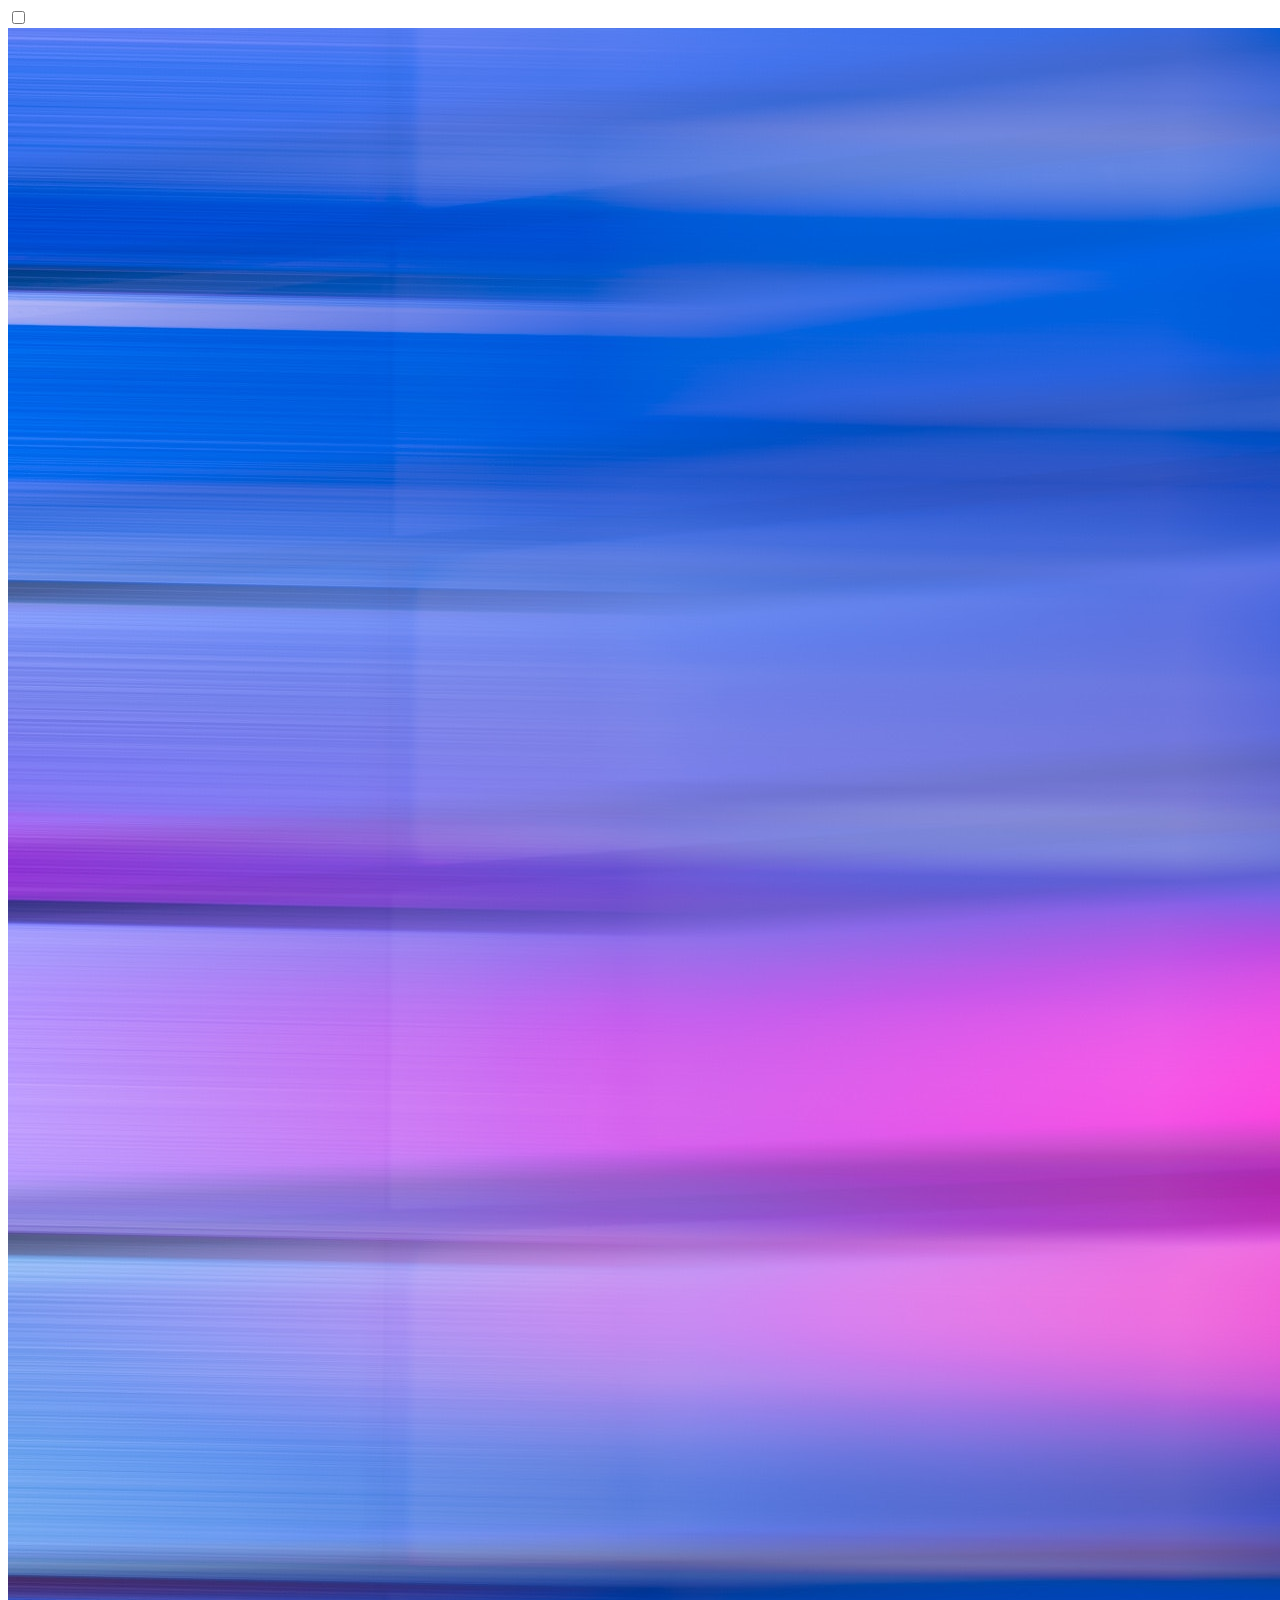
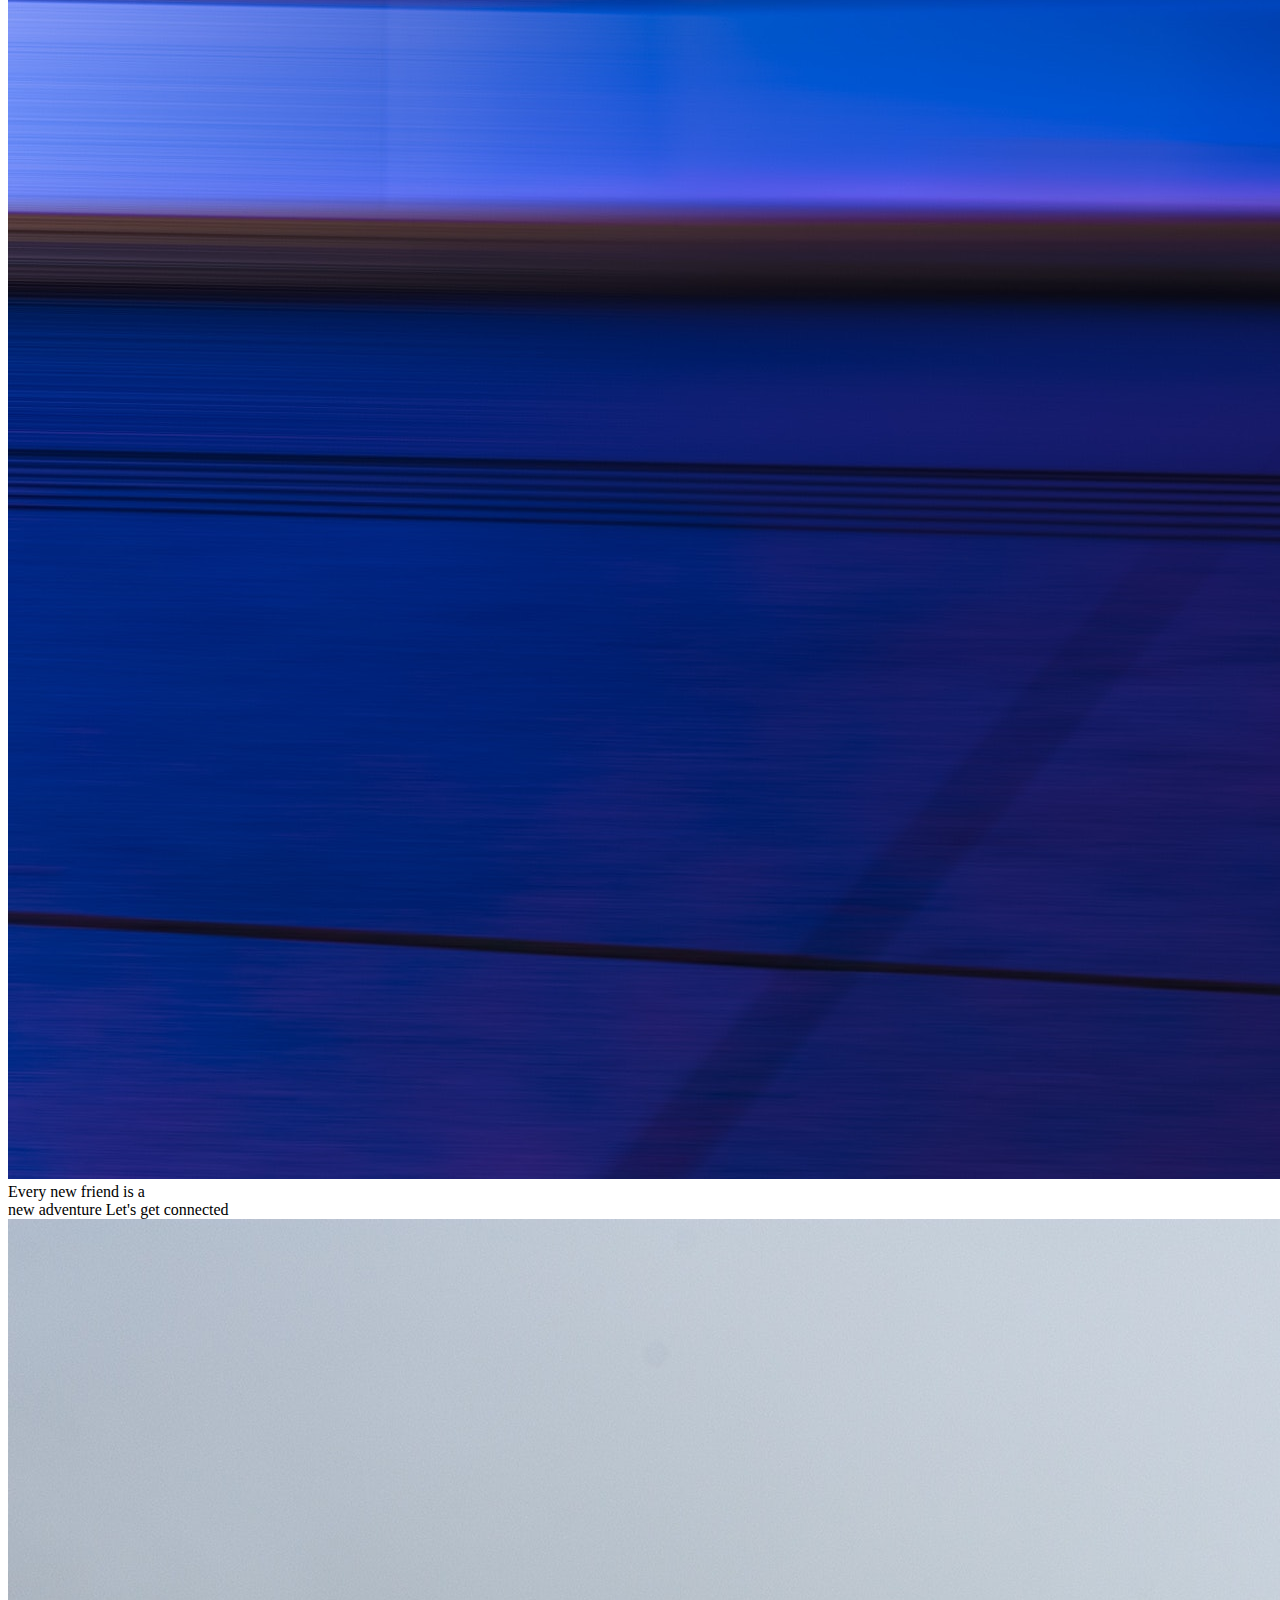
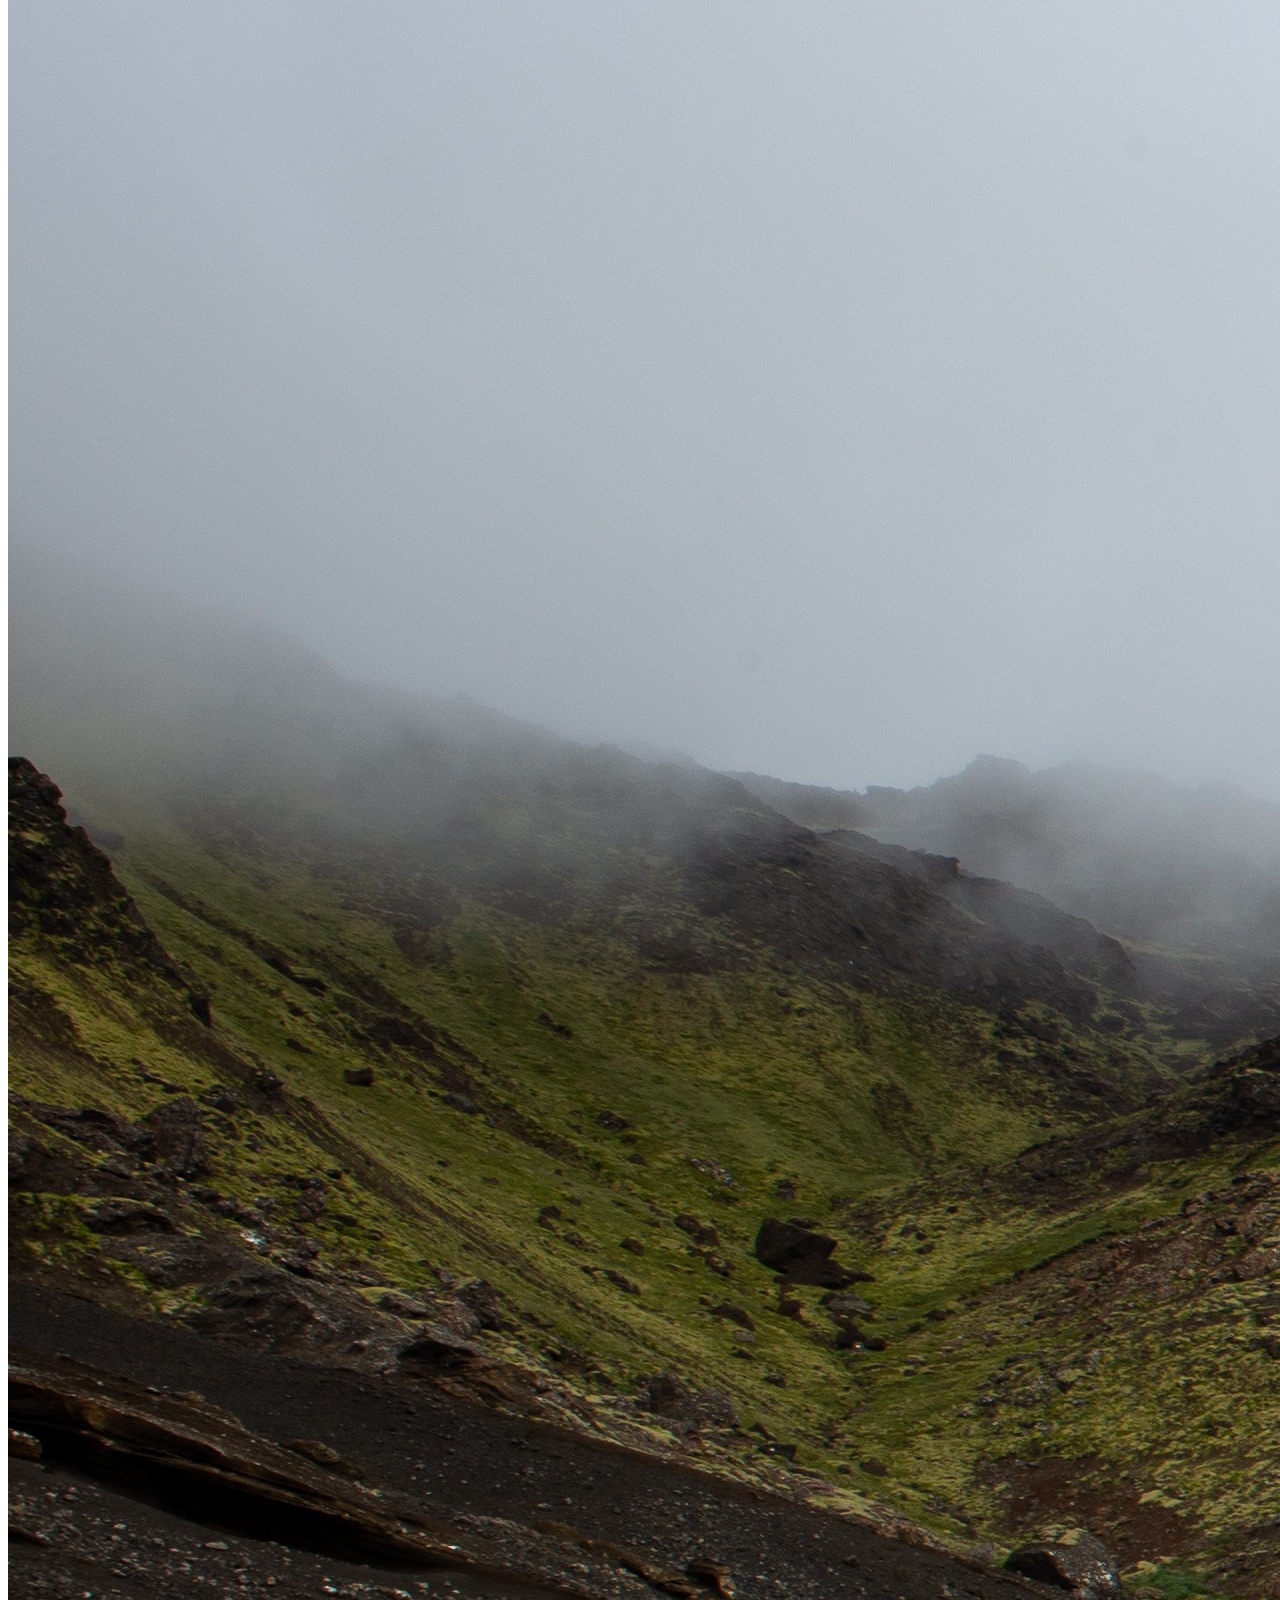
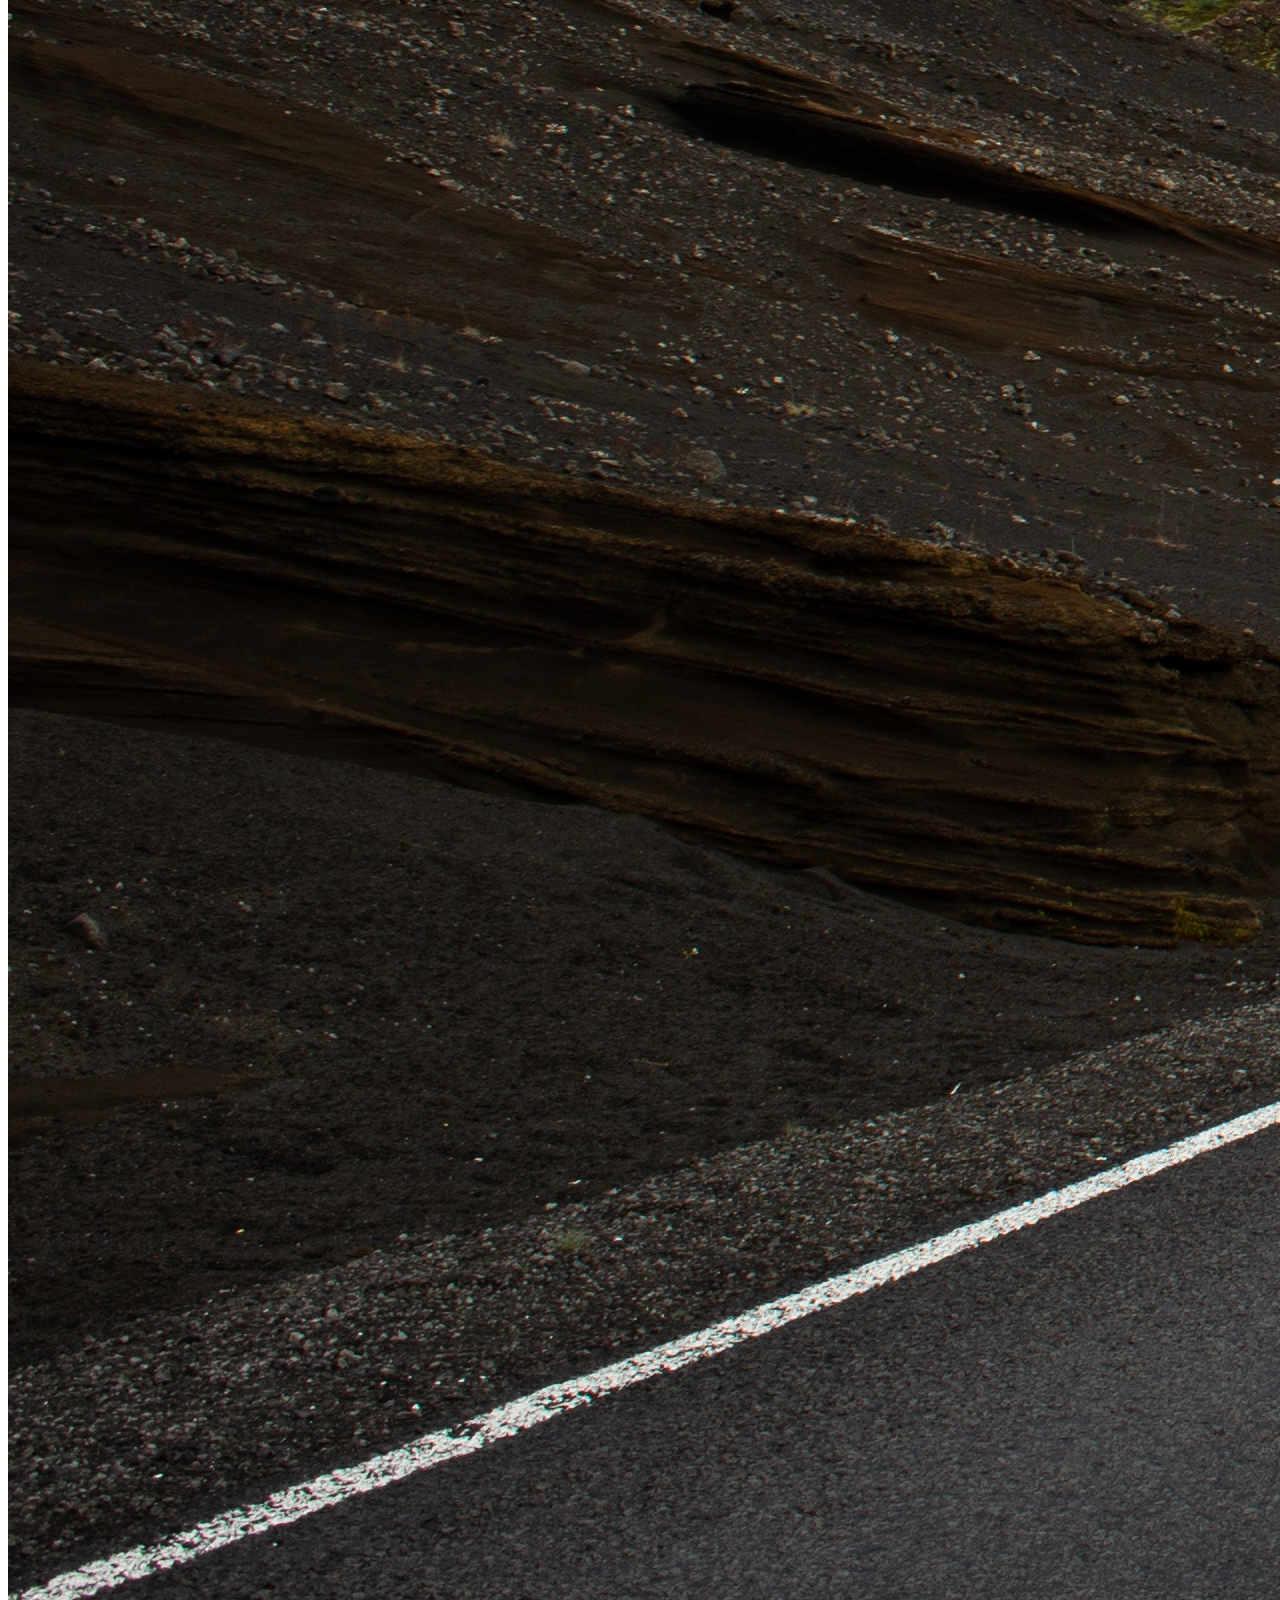
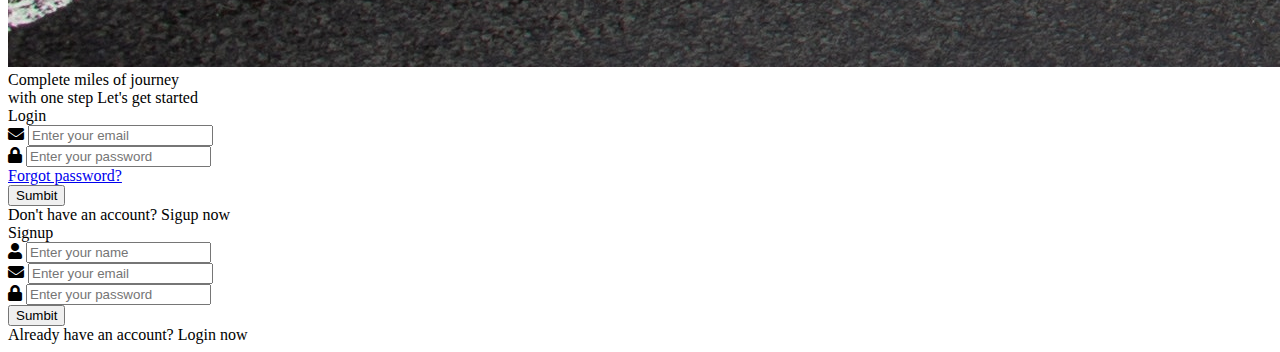
==== form/index.html @ 12ecc2b9 "Add files via upload" ====
<!DOCTYPE html>
<html lang="en" dir="ltr">

<head>
    <meta charset="UTF-8">
    <title> Login and Registration Form </title>
    <link rel="stylesheet" href="style.css">
    <!-- Fontawesome CDN Link -->
    <link rel="stylesheet" href="https://cdnjs.cloudflare.com/ajax/libs/font-awesome/5.15.3/css/all.min.css">
    <meta name="viewport" content="width=device-width, initial-scale=1.0">
</head>

<body>
    <div class="container">
        <input type="checkbox" id="flip">
        <div class="cover">
            <div class="front">
                <img src="../img/login.jpg" alt="">
                <div class="text">
                    <span class="text-1">Every new friend is a <br> new adventure</span>
                    <span class="text-2">Let's get connected</span>
                </div>
            </div>
            <div class="back">
                <img class="backImg" src="../img/sign.jpg" alt="">
                <div class="text">
                    <span class="text-1">Complete miles of journey <br> with one step</span>
                    <span class="text-2">Let's get started</span>
                </div>
            </div>
        </div>
        <div class="forms">
            <div class="form-content">
                <div class="login-form">
                    <div class="title">Login</div>
                    <form action="#">
                        <div class="input-boxes">
                            <div class="input-box">
                                <i class="fas fa-envelope"></i>
                                <input type="text" placeholder="Enter your email" required>
                            </div>
                            <div class="input-box">
                                <i class="fas fa-lock"></i>
                                <input type="password" placeholder="Enter your password" required>
                            </div>
                            <div class="text"><a href="#">Forgot password?</a></div>
                            <div class="button input-box">
                                <input type="submit" value="Sumbit">
                            </div>
                            <div class="text sign-up-text">Don't have an account? <label for="flip">Sigup now</label>
                            </div>
                        </div>
                    </form>
                </div>
                <div class="signup-form">
                    <div class="title">Signup</div>
                    <form action="#">
                        <div class="input-boxes">
                            <div class="input-box">
                                <i class="fas fa-user"></i>
                                <input type="text" placeholder="Enter your name" required>
                            </div>
                            <div class="input-box">
                                <i class="fas fa-envelope"></i>
                                <input type="text" placeholder="Enter your email" required>
                            </div>
                            <div class="input-box">
                                <i class="fas fa-lock"></i>
                                <input type="password" placeholder="Enter your password" required>
                            </div>
                            <div class="button input-box">
                                <input type="submit" value="Sumbit">
                            </div>
                            <div class="text sign-up-text">Already have an account? <label for="flip">Login now</label>
                            </div>
                        </div>
                    </form>
                </div>
            </div>
        </div>
    </div>
</body>

</html>
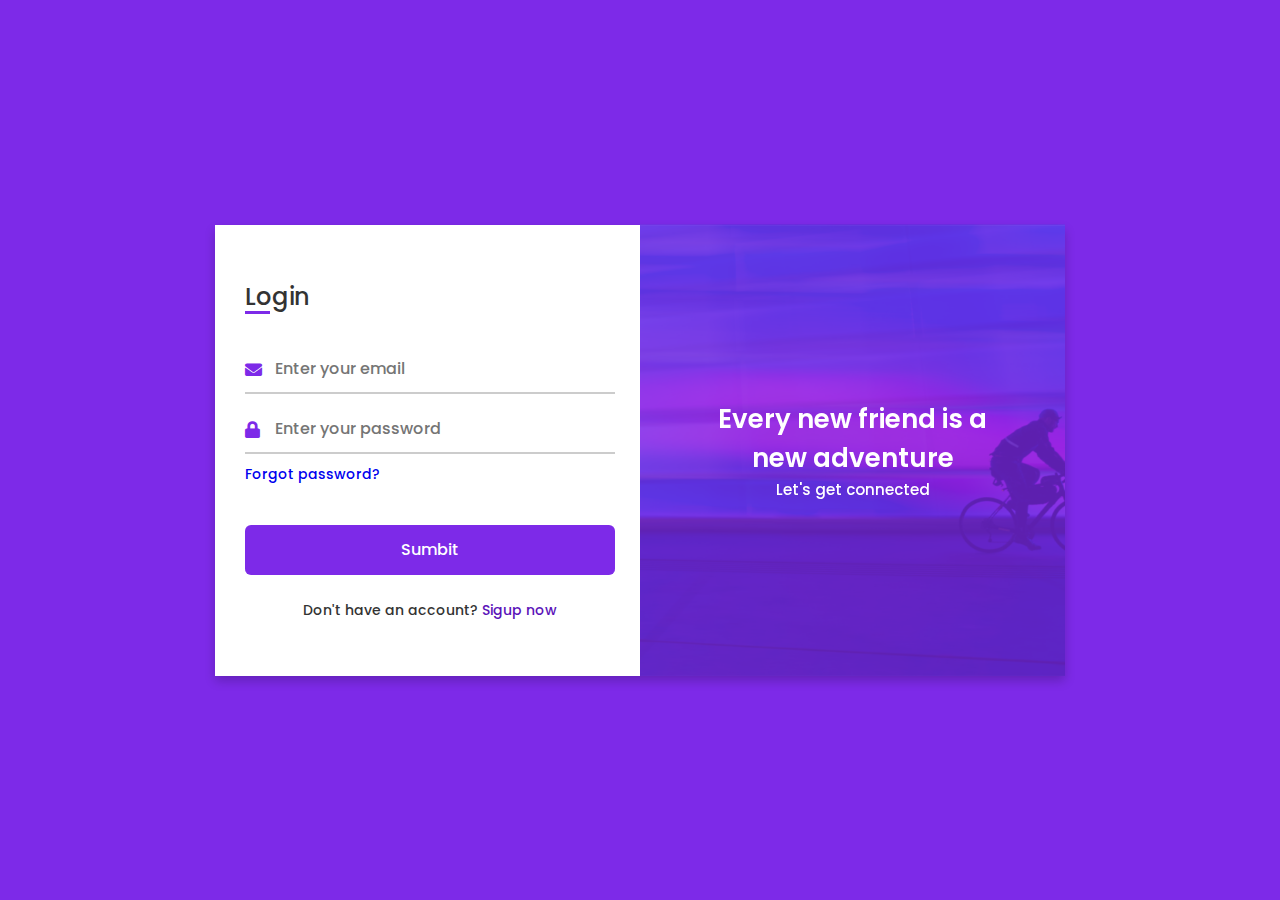
==== commit 8e413166: "add assets" ====
--- a/form/index.html
+++ b/form/index.html
@@ -8,6 +8,8 @@
     <!-- Fontawesome CDN Link -->
     <link rel="stylesheet" href="https://cdnjs.cloudflare.com/ajax/libs/font-awesome/5.15.3/css/all.min.css">
     <meta name="viewport" content="width=device-width, initial-scale=1.0">
+    <link rel="icon" href="img/icon.png" type="image/png" sizes="16x16">
+
 </head>
 
 <body>
--- a/form/style.css
+++ b/form/style.css
@@ -0,0 +1,257 @@
+/* Google Font Link */
+@import url('https://fonts.googleapis.com/css2?family=Poppins:wght@200;300;400;500;600;700&display=swap');
+
+* {
+    margin: 0;
+    padding: 0;
+    box-sizing: border-box;
+    font-family: "Poppins", sans-serif;
+}
+
+body {
+    min-height: 100vh;
+    display: flex;
+    align-items: center;
+    justify-content: center;
+    background: #7d2ae8;
+    padding: 30px;
+}
+
+.container {
+    position: relative;
+    max-width: 850px;
+    width: 100%;
+    background: #fff;
+    padding: 40px 30px;
+    box-shadow: 0 5px 10px rgba(0, 0, 0, 0.2);
+    perspective: 2700px;
+}
+
+.container .cover {
+    position: absolute;
+    top: 0;
+    left: 50%;
+    height: 100%;
+    width: 50%;
+    z-index: 98;
+    transition: all 1s ease;
+    transform-origin: left;
+    transform-style: preserve-3d;
+}
+
+.container .cover::before {
+    content: '';
+    position: absolute;
+    height: 100%;
+    width: 100%;
+    background: #7d2ae8;
+    opacity: 0.5;
+    z-index: 100;
+}
+
+.container .cover::after {
+    content: '';
+    position: absolute;
+    height: 100%;
+    width: 100%;
+    background: #7d2ae8;
+    opacity: 0.5;
+    z-index: 100;
+    transform: rotateY(180deg);
+}
+
+.container #flip:checked~.cover {
+    transform: rotateY(-180deg);
+}
+
+.container .cover img {
+    position: absolute;
+    height: 100%;
+    width: 100%;
+    object-fit: cover;
+    z-index: 12;
+    backface-visibility: hidden;
+}
+
+.container .cover .back .backImg {
+    transform: rotateY(180deg);
+    transform: rotateY(180deg);
+}
+
+.container .cover .text {
+    position: absolute;
+    z-index: 111;
+    height: 100%;
+    width: 100%;
+    display: flex;
+    flex-direction: column;
+    align-items: center;
+    justify-content: center;
+}
+
+.cover .text .text-1,
+.cover .text .text-2 {
+    font-size: 26px;
+    font-weight: 600;
+    color: #fff;
+    text-align: center;
+    backface-visibility: hidden;
+}
+
+.cover .back .text .text-1,
+.cover .back .text .text-2 {
+    transform: rotateY(180deg);
+}
+
+.cover .text .text-2 {
+    font-size: 15px;
+    font-weight: 500;
+}
+
+.container .forms {
+    height: 100%;
+    width: 100%;
+    background: #fff;
+}
+
+.container .form-content {
+    display: flex;
+    align-items: center;
+    justify-content: space-between;
+}
+
+.form-content .login-form,
+.form-content .signup-form {
+    width: calc(100% / 2 - 25px);
+}
+
+.forms .form-content .title {
+    position: relative;
+    font-size: 24px;
+    font-weight: 500;
+    color: #333;
+}
+
+.forms .form-content .title:before {
+    content: '';
+    position: absolute;
+    left: 0;
+    bottom: 0;
+    height: 3px;
+    width: 25px;
+    background: #7d2ae8;
+}
+
+.forms .signup-form .title:before {
+    width: 20px;
+}
+
+.forms .form-content .input-boxes {
+    margin-top: 30px;
+}
+
+.forms .form-content .input-box {
+    display: flex;
+    align-items: center;
+    height: 50px;
+    width: 100%;
+    margin: 10px 0;
+    position: relative;
+}
+
+.form-content .input-box input {
+    height: 100%;
+    width: 100%;
+    outline: none;
+    border: none;
+    padding: 0 30px;
+    font-size: 16px;
+    font-weight: 500;
+    border-bottom: 2px solid rgba(0, 0, 0, 0.2);
+    transition: all 0.3s ease;
+}
+
+.form-content .input-box input:focus,
+.form-content .input-box input:valid {
+    border-color: #7d2ae8;
+}
+
+.form-content .input-box i {
+    position: absolute;
+    color: #7d2ae8;
+    font-size: 17px;
+}
+
+.forms .form-content .text {
+    font-size: 14px;
+    font-weight: 500;
+    color: #333;
+}
+
+.forms .form-content .text a {
+    text-decoration: none;
+}
+
+.forms .form-content .text a:hover {
+    text-decoration: underline;
+}
+
+.forms .form-content .button {
+    color: #fff;
+    margin-top: 40px;
+}
+
+.forms .form-content .button input {
+    color: #fff;
+    background: #7d2ae8;
+    border-radius: 6px;
+    padding: 0;
+    cursor: pointer;
+    transition: all 0.4s ease;
+}
+
+.forms .form-content .button input:hover {
+    background: #5b13b9;
+}
+
+.forms .form-content label {
+    color: #5b13b9;
+    cursor: pointer;
+}
+
+.forms .form-content label:hover {
+    text-decoration: underline;
+}
+
+.forms .form-content .login-text,
+.forms .form-content .sign-up-text {
+    text-align: center;
+    margin-top: 25px;
+}
+
+.container #flip {
+    display: none;
+}
+
+@media (max-width: 730px) {
+    .container .cover {
+        display: none;
+    }
+
+    .form-content .login-form,
+    .form-content .signup-form {
+        width: 100%;
+    }
+
+    .form-content .signup-form {
+        display: none;
+    }
+
+    .container #flip:checked~.forms .signup-form {
+        display: block;
+    }
+
+    .container #flip:checked~.forms .login-form {
+        display: none;
+    }
+}